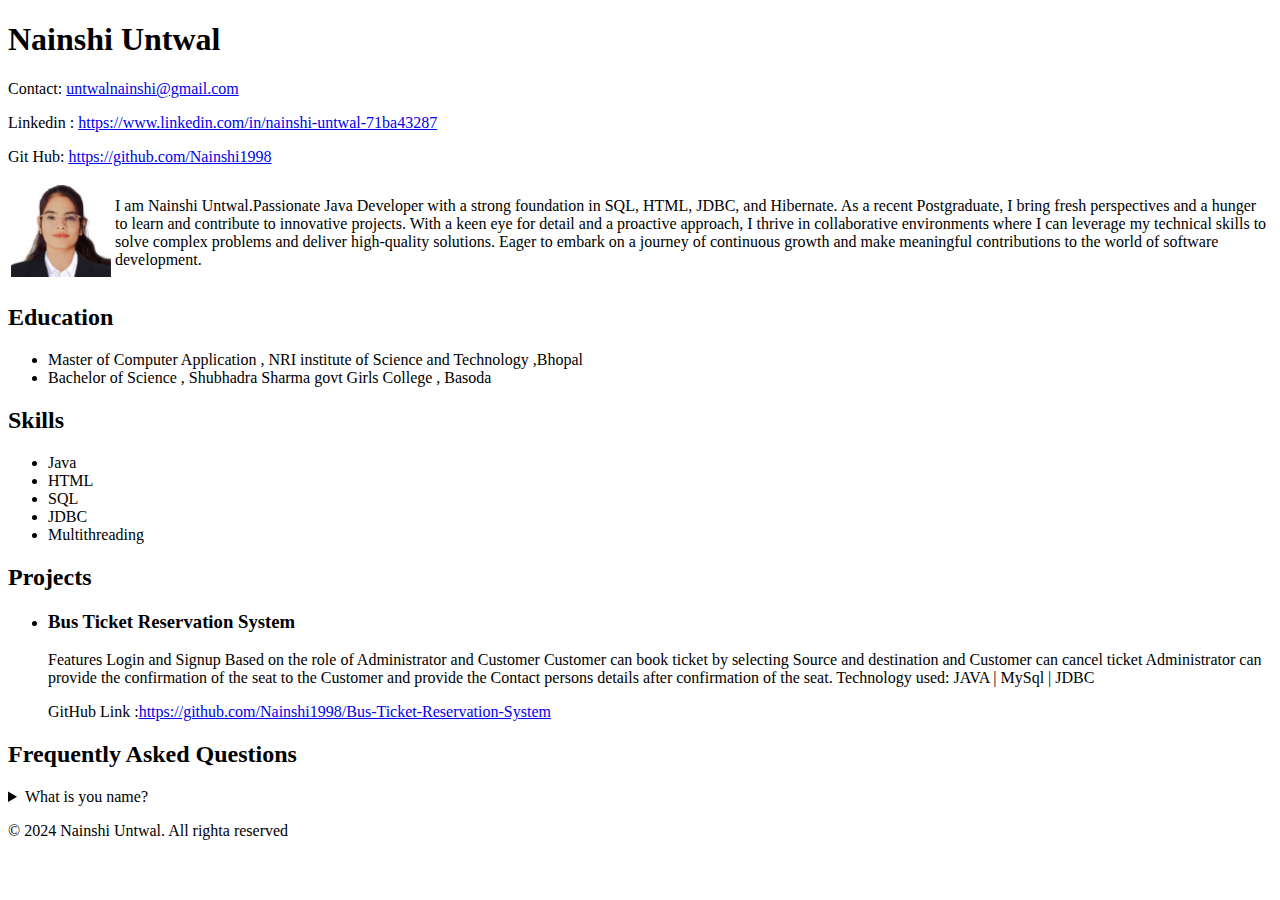
==== index.html @ cdac8834 "name of the file is changed from project1 to index.html" ====
<!DOCTYPE html>
<html lang="en">

<head>
    <meta charset="UTF-8">
    <meta name="viewport" content="width=device-width, initial-scale=1.0">
    <title>Portfolio</title>
</head>

<body>
    <div>
        <div>
            <h1>Nainshi Untwal</h1>
            <p>Contact: <a href="abcd.com">untwalnainshi@gmail.com</a></p>
            <p>Linkedin : <a href="abcd.com">https://www.linkedin.com/in/nainshi-untwal-71ba43287</a></p>
            <p>Git Hub: <a href="abcd.com">https://github.com/Nainshi1998</a></p>
        </div>
        <table>
            <tr>
                <td>
                    <img src="Nainshi Untwal .jpeg" alt="Nainshi Untwal" width="100px">
                </td>
                <td>
                     I am Nainshi Untwal.Passionate Java Developer with a strong foundation in SQL, HTML, JDBC, and Hibernate. As a recent
                    Postgraduate, I bring fresh perspectives and a hunger to learn and contribute to innovative
                    projects. With a keen eye for detail and a proactive approach, I thrive in collaborative
                    environments where I can leverage my technical skills to solve complex problems and deliver
                    high-quality solutions. Eager to embark on a journey of continuous growth and make meaningful
                    contributions to the world of software development.
                </td>
            </tr>
        </table>
        <section>
            <h2>Education</h2>
            <ul>
                <li>Master of Computer Application , NRI institute of Science and Technology ,Bhopal</li>
                <li>Bachelor of Science , Shubhadra Sharma govt Girls College , Basoda</li>
            </ul>
        </section>
        <section>
            <h2>Skills</h2>
            <ul>
                <li>Java</li>
                <li>HTML</li>
                <li>SQL</li>
                <li>JDBC</li>
                <li>Multithreading</li>
            </ul>
        </section>
        <section>
            <h2>Projects</h2>
            <ul>
                <li>
                    <h3>Bus Ticket Reservation System</h3>
                    <p>Features
                        Login and Signup Based on the role of Administrator and
                        Customer
                        Customer can book ticket by selecting Source and destination
                        and Customer can cancel ticket
                        Administrator can provide the confirmation of the seat to the
                        Customer and provide the Contact persons details after
                        confirmation of the seat.
                        
                        
                        Technology used: JAVA | MySql | JDBC</p>
                        <p> GitHub Link :<a href="abcd.com">https://github.com/Nainshi1998/Bus-Ticket-Reservation-System</a></p>


                </li>
                
            </ul>
        </section>
        <section>
            <h2>Frequently Asked Questions</h2>
            <details>
                <summary>What is you name?</summary>
                <p>My name is Naina.</p>
            </details>
        </section>
        <footer>
            <p> &#169 2024 Nainshi  Untwal. All righta reserved</p>
        </footer>
        
    </div>
</body>

</html>
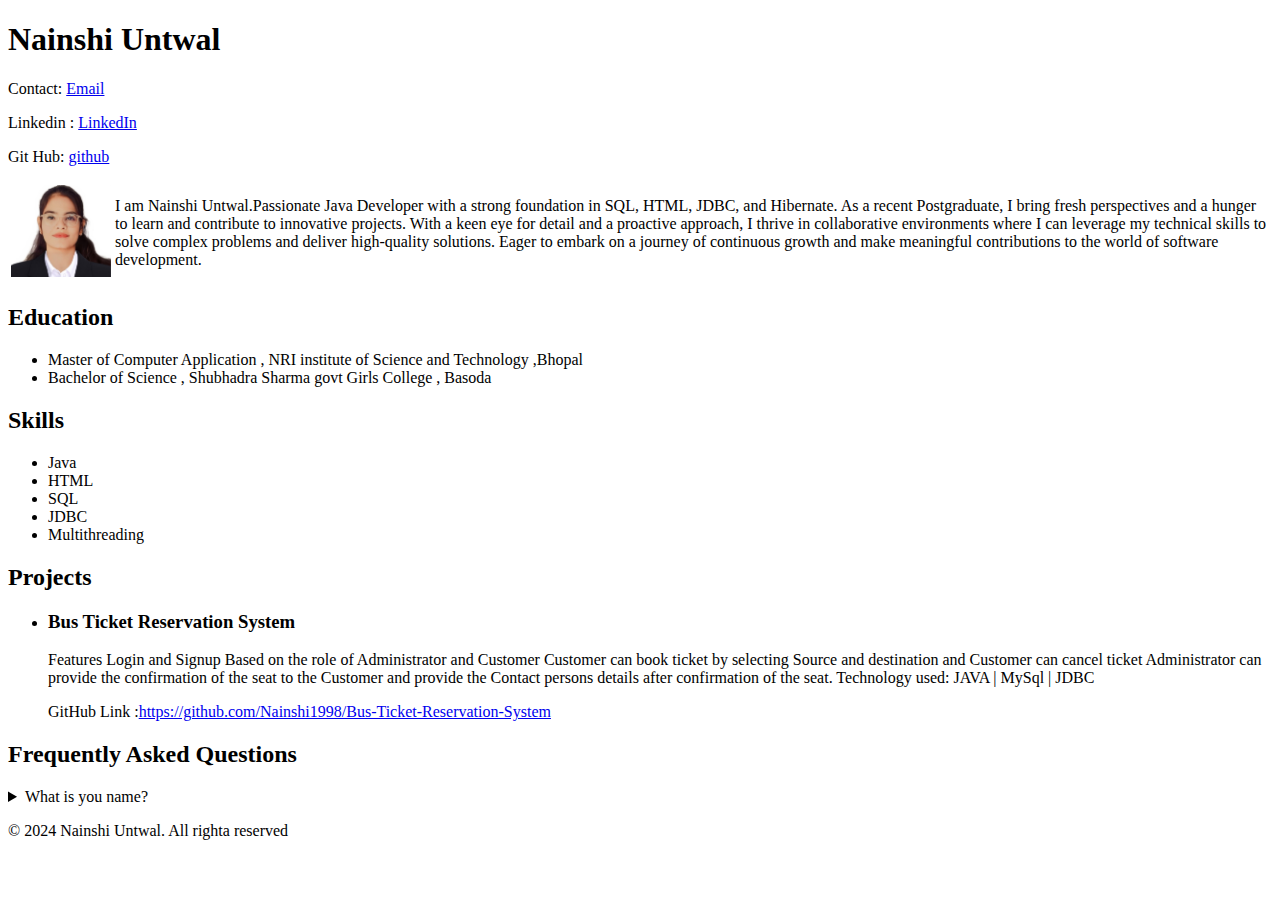
==== commit 5d3a7d4c: "changes in links" ====
--- a/index.html
+++ b/index.html
@@ -11,9 +11,9 @@
     <div>
         <div>
             <h1>Nainshi Untwal</h1>
-            <p>Contact: <a href="abcd.com">untwalnainshi@gmail.com</a></p>
-            <p>Linkedin : <a href="abcd.com">https://www.linkedin.com/in/nainshi-untwal-71ba43287</a></p>
-            <p>Git Hub: <a href="abcd.com">https://github.com/Nainshi1998</a></p>
+            <p>Contact: <a href="untwalnainshi@gmail.com">Email</a></p>
+            <p>Linkedin : <a href="https://www.linkedin.com/in/nainshi-untwal-71ba43287">LinkedIn</a></p>
+            <p>Git Hub: <a href="https://github.com/Nainshi1998">github</a></p>
         </div>
         <table>
             <tr>
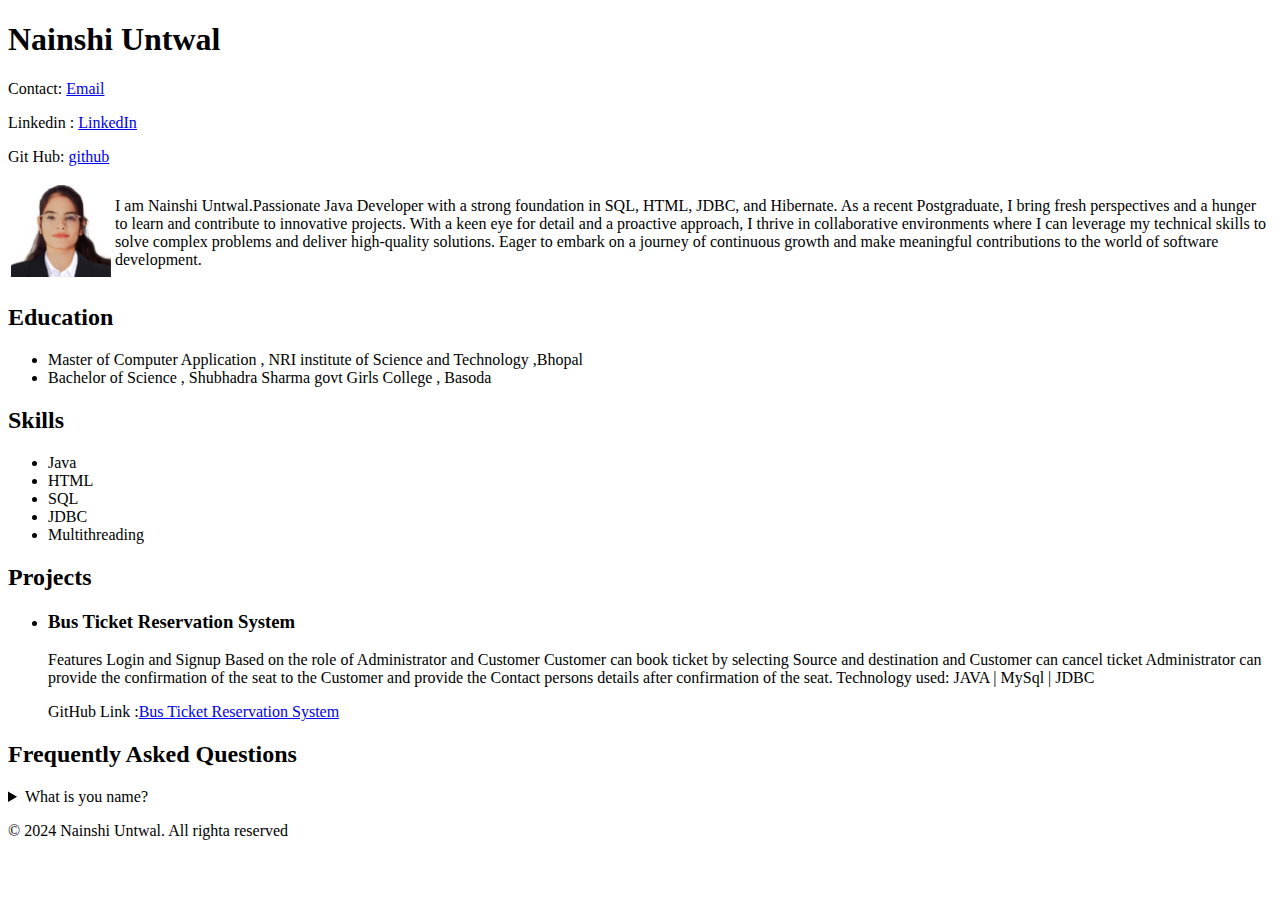
==== commit 09be4174: "link open in new tab" ====
--- a/index.html
+++ b/index.html
@@ -11,9 +11,9 @@
     <div>
         <div>
             <h1>Nainshi Untwal</h1>
-            <p>Contact: <a href="untwalnainshi@gmail.com">Email</a></p>
-            <p>Linkedin : <a href="https://www.linkedin.com/in/nainshi-untwal-71ba43287">LinkedIn</a></p>
-            <p>Git Hub: <a href="https://github.com/Nainshi1998">github</a></p>
+            <p>Contact: <a href="https://mail.google.com" target="_blank" >Email</a></p>
+            <p>Linkedin : <a href="https://www.linkedin.com/in/nainshi-untwal-71ba43287" target="_blank" >LinkedIn</a></p>
+            <p>Git Hub: <a href="https://github.com/Nainshi1998" target="_blank" >github</a></p>
         </div>
         <table>
             <tr>
@@ -63,7 +63,7 @@
                         
                         
                         Technology used: JAVA | MySql | JDBC</p>
-                        <p> GitHub Link :<a href="abcd.com">https://github.com/Nainshi1998/Bus-Ticket-Reservation-System</a></p>
+                        <p> GitHub Link :<a href="https://github.com/Nainshi1998/Bus-Ticket-Reservation-System" target="_blank" >Bus Ticket Reservation System</a></p>
 
 
                 </li>
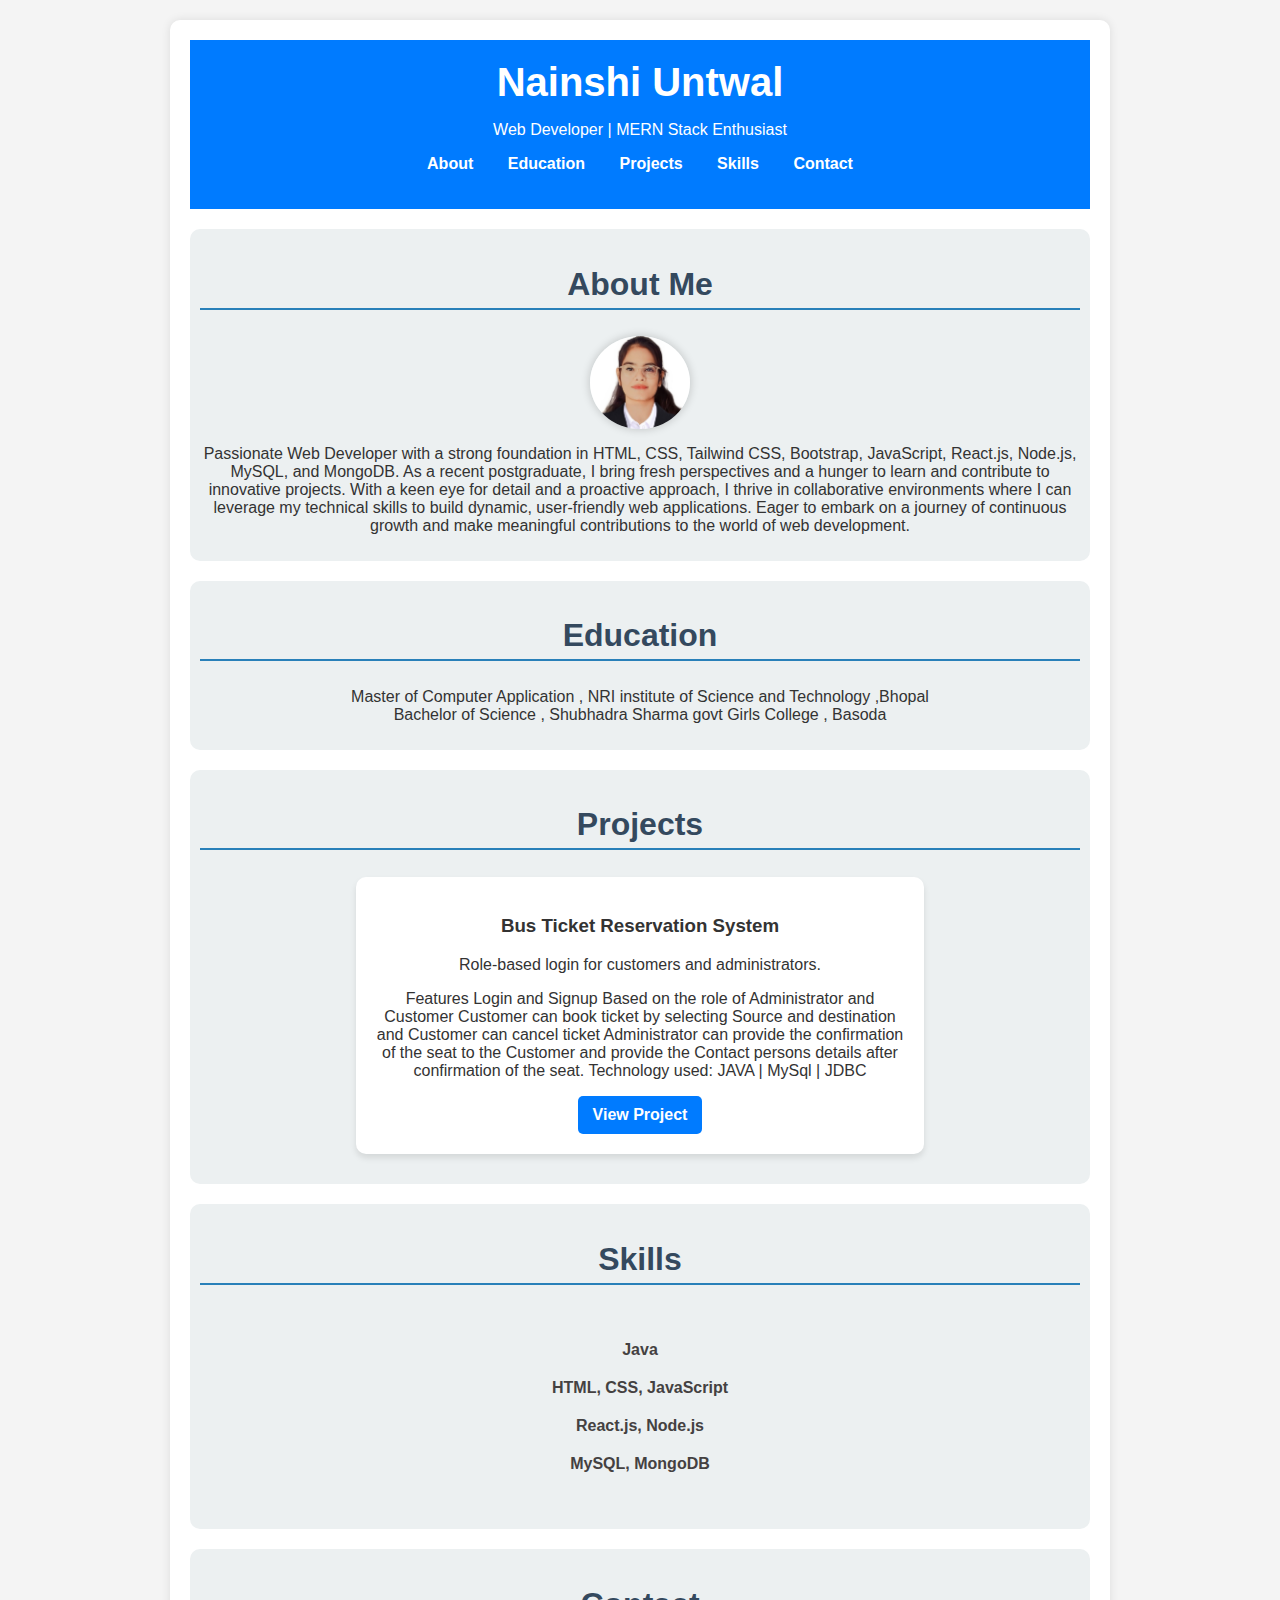
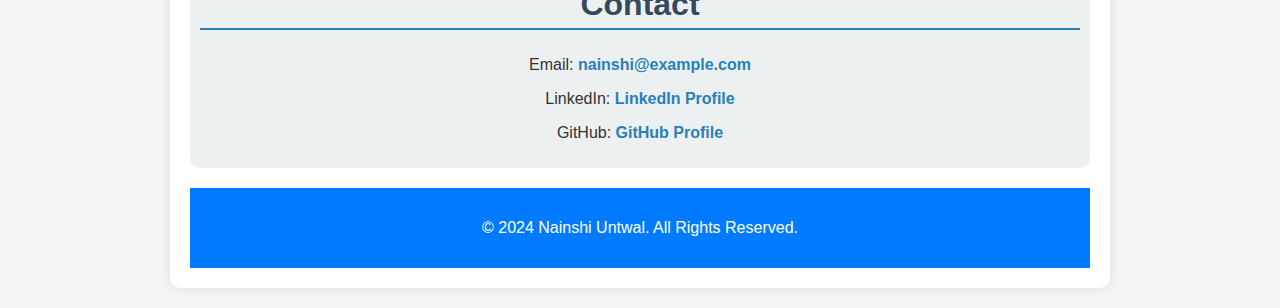
==== commit 1019f22f: "new commit" ====
--- a/index.html
+++ b/index.html
@@ -5,54 +5,51 @@
     <meta charset="UTF-8">
     <meta name="viewport" content="width=device-width, initial-scale=1.0">
     <title>Portfolio</title>
+    <link rel="stylesheet" href="styles.css">
 </head>
 
 <body>
     <div>
-        <div>
+       
+        <header>
             <h1>Nainshi Untwal</h1>
-            <p>Contact: <a href="https://mail.google.com" target="_blank" >Email</a></p>
-            <p>Linkedin : <a href="https://www.linkedin.com/in/nainshi-untwal-71ba43287" target="_blank" >LinkedIn</a></p>
-            <p>Git Hub: <a href="https://github.com/Nainshi1998" target="_blank" >github</a></p>
-        </div>
-        <table>
-            <tr>
-                <td>
-                    <img src="Nainshi Untwal .jpeg" alt="Nainshi Untwal" width="100px">
-                </td>
-                <td>
-                     I am Nainshi Untwal.Passionate Java Developer with a strong foundation in SQL, HTML, JDBC, and Hibernate. As a recent
-                    Postgraduate, I bring fresh perspectives and a hunger to learn and contribute to innovative
-                    projects. With a keen eye for detail and a proactive approach, I thrive in collaborative
-                    environments where I can leverage my technical skills to solve complex problems and deliver
-                    high-quality solutions. Eager to embark on a journey of continuous growth and make meaningful
-                    contributions to the world of software development.
-                </td>
-            </tr>
-        </table>
-        <section>
+            <p>Web Developer | MERN Stack Enthusiast</p>
+            <nav>
+                <ul>
+                    <li><a href="#about">About</a></li>
+                    <li><a href="#Education">Education</a></li>
+                    <li><a href="#projects">Projects</a></li>
+                    <li><a href="#skills">Skills</a></li>
+                    <li><a href="#contact">Contact</a></li>
+                </ul>
+            </nav>
+        </header>
+       
+        <section id="about">
+            <h2>About Me</h2>
+            <img src="Nainshi Untwal .jpeg" alt="Nainshi Untwal" width="100px">
+
+            <p>Passionate Web Developer with a strong foundation in HTML, CSS, Tailwind CSS, Bootstrap, JavaScript,
+                React.js, Node.js, MySQL, and MongoDB. As a recent postgraduate, I bring fresh perspectives and a hunger
+                to learn and contribute to innovative projects. With a keen eye for detail and a proactive approach, I
+                thrive in collaborative environments where I can leverage my technical skills to build dynamic,
+                user-friendly web applications. Eager to embark on a journey of continuous growth and make meaningful
+                contributions to the world of web development.</p>
+        </section>
+        <section id="Education">
             <h2>Education</h2>
             <ul>
                 <li>Master of Computer Application , NRI institute of Science and Technology ,Bhopal</li>
                 <li>Bachelor of Science , Shubhadra Sharma govt Girls College , Basoda</li>
             </ul>
         </section>
-        <section>
-            <h2>Skills</h2>
-            <ul>
-                <li>Java</li>
-                <li>HTML</li>
-                <li>SQL</li>
-                <li>JDBC</li>
-                <li>Multithreading</li>
-            </ul>
-        </section>
-        <section>
+        <section id="projects">
             <h2>Projects</h2>
             <ul>
                 <li>
                     <h3>Bus Ticket Reservation System</h3>
-                    <p>Features
+                    <p>Role-based login for customers and administrators.</p>
+                    <p><p>Features
                         Login and Signup Based on the role of Administrator and
                         Customer
                         Customer can book ticket by selecting Source and destination
@@ -60,27 +57,35 @@
                         Administrator can provide the confirmation of the seat to the
                         Customer and provide the Contact persons details after
                         confirmation of the seat.
-                        
-                        
-                        Technology used: JAVA | MySql | JDBC</p>
-                        <p> GitHub Link :<a href="https://github.com/Nainshi1998/Bus-Ticket-Reservation-System" target="_blank" >Bus Ticket Reservation System</a></p>
 
 
+                        Technology used: JAVA | MySql | JDBC</p></p>
+                    <a href="https://github.com/Nainshi1998/Bus-Ticket-Reservation-System" target="_blank">View Project</a>
                 </li>
-                
             </ul>
         </section>
-        <section>
-            <h2>Frequently Asked Questions</h2>
-            <details>
-                <summary>What is you name?</summary>
-                <p>My name is Naina.</p>
-            </details>
+        
+        <section id="skills">
+            <h2>Skills</h2>
+            <ul>
+                <li>Java</li>
+                <li>HTML, CSS, JavaScript</li>
+                <li>React.js, Node.js</li>
+                <li>MySQL, MongoDB</li>
+            </ul>
         </section>
+        
+        <section id="contact">
+            <h2>Contact</h2>
+            <p>Email: <a href="mailto:nainshi@example.com">nainshi@example.com</a></p>
+            <p>LinkedIn: <a href="https://www.linkedin.com/in/nainshi-untwal-71ba43287" target="_blank">LinkedIn Profile</a></p>
+            <p>GitHub: <a href="https://github.com/Nainshi1998" target="_blank">GitHub Profile</a></p>
+        </section>
+        
         <footer>
-            <p> &#169 2024 Nainshi  Untwal. All righta reserved</p>
+            <p>&copy; 2024 Nainshi Untwal. All Rights Reserved.</p>
         </footer>
-        
+
     </div>
 </body>
 
--- a/styles.css
+++ b/styles.css
@@ -0,0 +1,162 @@
+/* General Styles */
+body {
+    font-family:Verdana, Geneva, Tahoma, sans-serif;
+    margin: 0;
+    padding: 0;
+    background-color: #f4f4f4;
+    color: #333;
+}
+
+/* Container */
+div {
+    max-width: 900px;
+    margin: 20px auto;
+    background: white;
+    padding: 20px;
+    box-shadow: 0px 0px 10px rgba(0, 0, 0, 0.1);
+    border-radius: 10px;
+}
+
+/* Header */
+/* Header Section */
+header {
+    background-color: #007bff;
+    color: white;
+    text-align: center;
+    padding: 20px 0;
+}
+
+header h1 {
+    margin: 0;
+    font-size: 2.5rem;
+}
+
+nav ul {
+    list-style: none;
+    padding: 0;
+}
+
+nav ul li {
+    display: inline;
+    margin: 0 15px;
+}
+
+nav ul li a {
+    color: white;
+    text-decoration: none;
+    font-weight: bold;
+}
+
+nav ul li a:hover {
+    text-decoration: underline;
+}
+
+/* Sections */
+section {
+    padding: 50px;
+    text-align: center;
+}
+
+h2 {
+    font-size: 2rem;
+    color: #007bff;
+}
+
+ul {
+    list-style-type: none;
+    padding: 0;
+}
+/* Links */
+a {
+    color: #2980b9;
+    text-decoration: none;
+    font-weight: bold;
+}
+
+a:hover {
+    text-decoration: underline;
+}
+
+/* Image */
+img {
+    border-radius: 50%;
+    display: block;
+    margin: 10px auto;
+    box-shadow: 0 0 10px rgba(0, 0, 0, 0.2);
+}
+
+/* Table
+table {
+    width: 100%;
+    border-spacing: 10px;
+}
+
+td {
+    vertical-align: top;
+    padding: 10px;
+} */
+
+/* Sections */
+section {
+    margin-top: 20px;
+    padding: 10px;
+    background: #ecf0f1;
+    border-radius: 10px;
+}
+
+h2 {
+    color: #34495e;
+    border-bottom: 2px solid #2980b9;
+    padding-bottom: 5px;
+}
+
+/* Project Cards */
+#projects ul li {
+    background: white;
+    padding: 20px;
+    margin: 20px auto;
+    width: 60%;
+    border-radius: 10px;
+    box-shadow: 0px 4px 6px rgba(0, 0, 0, 0.1);
+}
+
+#projects a {
+    display: inline-block;
+    background: #007bff;
+    color: white;
+    padding: 10px 15px;
+    border-radius: 5px;
+    text-decoration: none;
+}
+
+#projects a:hover {
+    background: #0056b3;
+}
+
+/* Skills Section */
+#skills ul {
+    /* display: flex; */
+    flex-wrap: wrap;
+    /* justify-content: center; */
+    gap: 15px;
+    padding: 20px;
+}
+
+#skills ul li {
+    /* background: #007bff; */
+    color: rgb(68, 65, 65);
+    padding: 10px 20px;
+    border-radius: 5px;
+    font-weight: bold;
+    text-align: center;
+    /* box-shadow: 0px 4px 6px rgba(0, 0, 0, 0.1); */
+}
+
+/* Footer */
+footer {
+    background: #007bff;
+    color: white;
+    text-align: center;
+    padding: 15px;
+    margin-top: 20px;
+}
